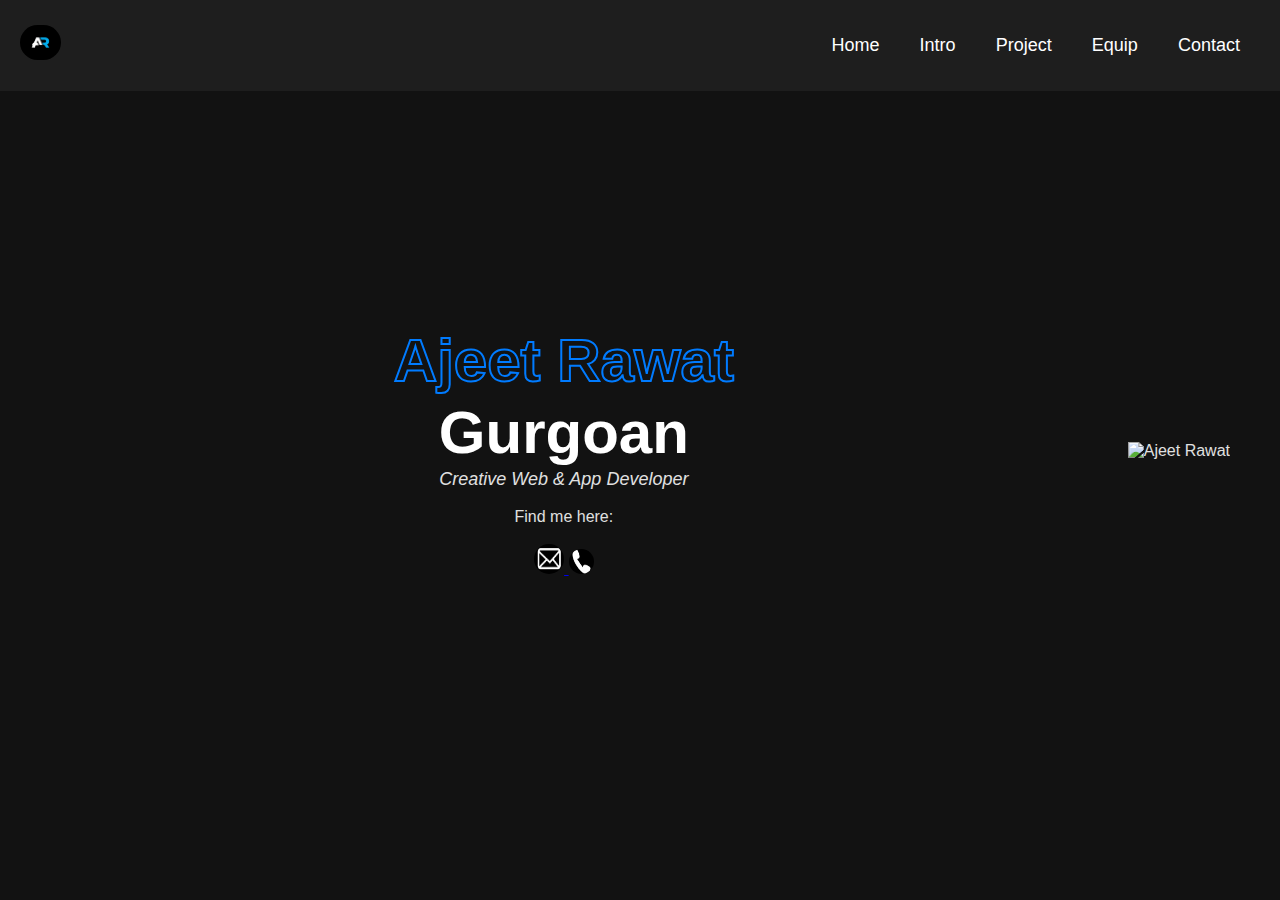
==== home.html @ eb90073f "updated the previous web" ====
<!DOCTYPE html>
<html lang="en">

<head>
    <meta charset="UTF-8">
    <meta name="viewport" content="width=device-width, initial-scale=1.0">
    <title>Ajeet Rawat- Portfolio</title>
    <link rel="stylesheet" href="style/style.css">
</head>

<body>

    <header>
        <div class="logo" > <a href="index.html" ><img style="height: 35px;" src="assets/ar.png" alt="AR" ></a></div>
        <nav>
            <ul>
                <li><a href="home.html" class="nav-item">Home</a></li>
                <li><a href="about.html" class="nav-item">Intro</a></li>
                <li><a href="Portfolio.html" class="nav-item">Project</a></li>
                <li><a href="equip.html" class="nav-item">Equip</a></li>
                <li><a href="contact.html"class="nav-item">Contact</a></li>
            </ul>
        </nav>
    </header>

    <main>
        <div class="text-container">
            <h1><span class="outline-text">Ajeet Rawat</span> <br> <span class="bold-text">Gurgoan</span></h1>
            <p class="subtitle">Creative Web & App Developer</p><br>
            <p> Find me here: <br><br><a href="mailto:rawatajeet287@gmail.com">
                    <img style="border-radius: 20px;   text-decoration:none; " src="assets/mail.png" alt="Email" width="30"
                        height="30">
                </a>
                <a href="tel: +919868631055"><img style="border-radius: 20px;text-decoration:none; " src="assets/Phone.png" alt="Phone" width="25" height="25"></a>
            </p>
        </div>
        <div class="image-container">
            <img src="assets/profile.png" alt="Ajeet Rawat">
        </div>

    </main>

</body>

</html>
---- style/style.css ----
/* General Reset */
* {
    margin: 0;
    padding: 0;
    box-sizing: border-box;
    font-family: Arial, sans-serif;
}

body {
    background-color: #121212; /* Dark background */
    color: #E0E0E0; /* Light text */
}

/* Header */
header {
    display: flex;
    justify-content: space-between;
    align-items: center;
    padding: 20px;
    background-color: #1E1E1E; /* Darker navbar */
}

.logo {
    font-size: 24px;
    font-weight: bold;
    color: #007BFF; 
    border-radius: 20px;/* Accent blue */
}
.logo img {
    border-radius: 50px;
}

nav ul {
    list-style: none;
    display: flex;
    gap: 0.1px;
}

nav ul li a {
    text-decoration: none;
    color: #E0E0E0; /* Light gray text */
    font-size: 15px;
    transition: color 0.3s;
}

.nav-item {
    text-decoration: none;
    color: white;
    padding: 15px 20px;
    position: relative;
    display: inline-block;
    font-size: 18px;
    transition: color 0.3s ease-in-out;
}

/* Underline Animation */
.nav-item::after {
    content: "";
    position: absolute;
    left: 50%;
    bottom: -5px;
    width: 0;
    height: 3px;
    background: #328eb3;
    transition: all 0.3s ease-in-out;
    transform: translateX(-50%);
}

.nav-item:hover::after {
    width: 100%;
}

.nav-item:hover {
    color: #1793b2;
}


/* Main Content */
main {
    display: flex;
    text-align: center;
    align-items: center;
    justify-content: center;
    height: 80vh;
    gap: 50px;
    padding: 50px;
}
/* Responsive Text & Layout */
.text-container {
    flex: 1;
}

h1 {
    font-size: 60px;
    line-height: 1.2;
}

.outline-text {
    font-weight: 700;
    -webkit-text-stroke: 2px #007BFF; /* Blue outline */
    color: transparent;
}

.bold-text {
    font-weight: 900;
    color: #FFFFFF; /* White bold text */
}

.subtitle {
    font-size: 18px;
    font-style:italic;
}

@media (max-width: 768px) {
    header {
        flex-direction: row;
        text-align: center;
    }

    nav ul {
        flex-direction: row;
        gap: 3px;
    }
    nav ul li a {
        font-size: 10px;
    }
    .nav-item {
        text-decoration: none;
        color: white;
        padding: 15px 3px;
    }

    main {
        flex-direction: column;
        text-align: center;
        height: auto;
        padding: 30px;
    }

    h1 {
        font-size: 40px;
    }

    .subtitle {
        font-size: 16px;
    }

    .image-container img {
        max-width: 300px;
    }
}
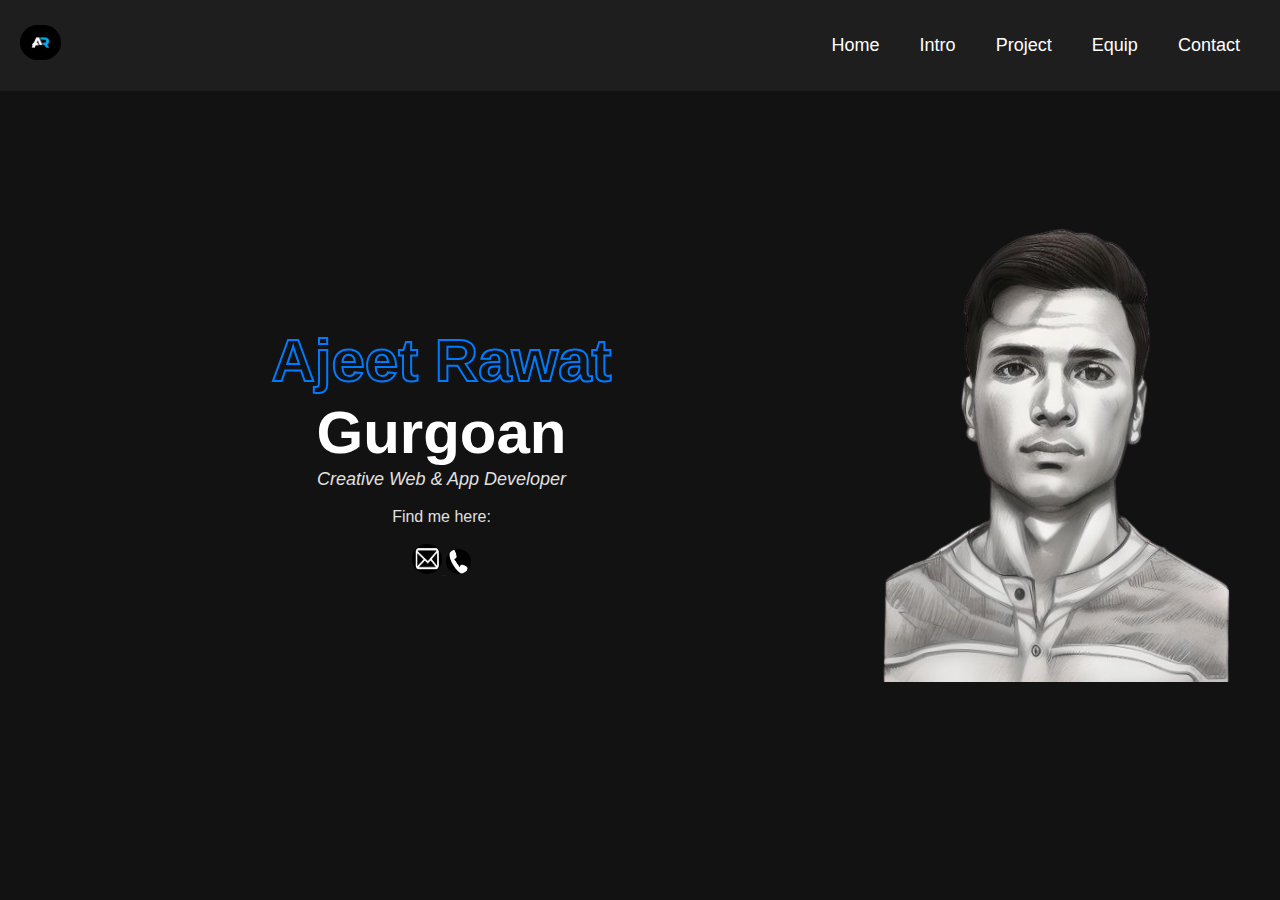
==== commit c1081a42: "Update home.html" ====
--- a/home.html
+++ b/home.html
@@ -35,11 +35,11 @@
             </p>
         </div>
         <div class="image-container">
-            <img src="assets/profile.png" alt="Ajeet Rawat">
+            <img src="assets/Profile.png" alt="Ajeet Rawat">
         </div>
 
     </main>
 
 </body>
 
-</html>+</html>
